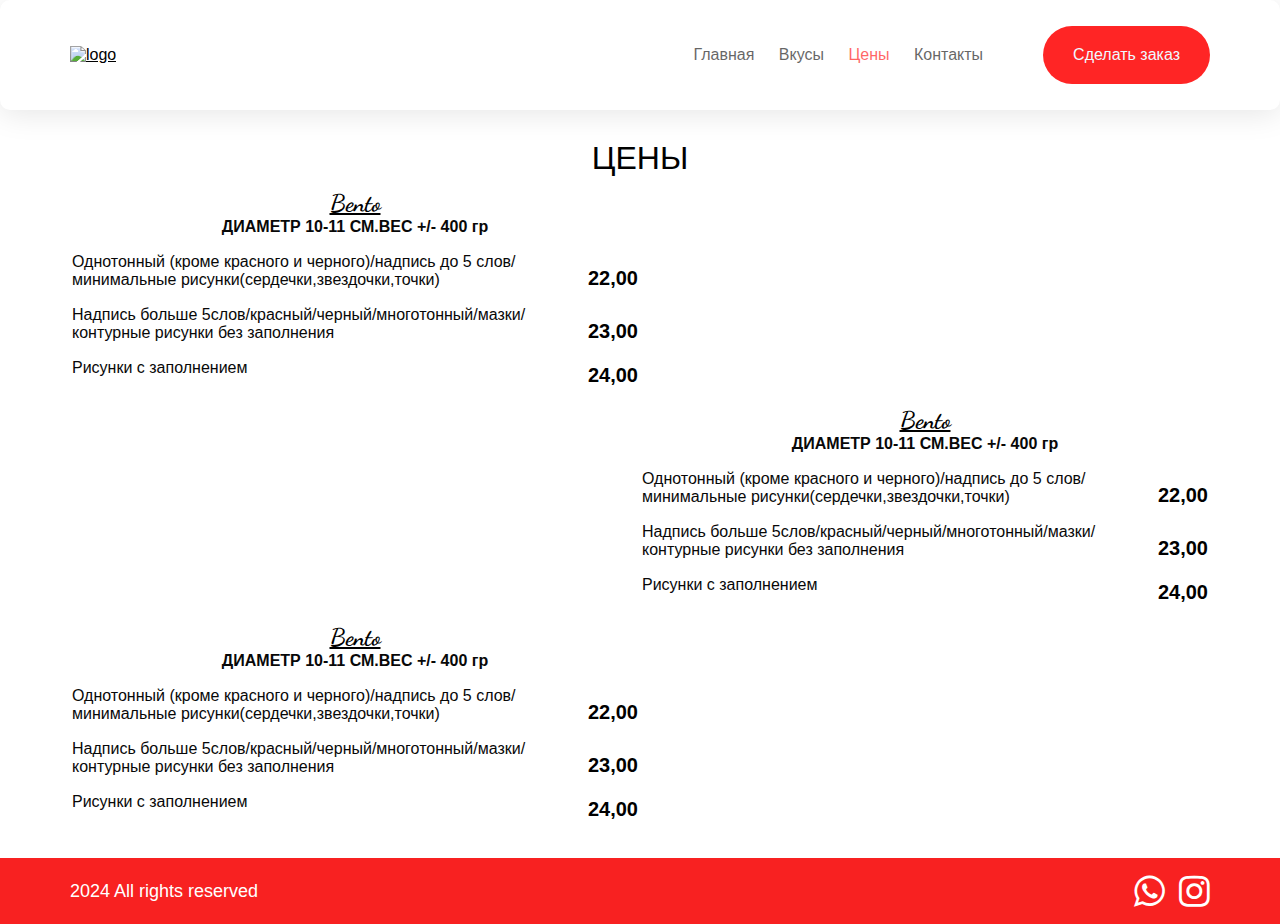
==== ceni.html @ 8768281d "index.html" ====
<!DOCTYPE html>
<html lang="en">
  <head>
    <meta charset="UTF-8" />
    <meta name="viewport" content="width=device-width, initial-scale=1.0" />
    <link rel="stylesheet" href="style.css" />
    <link
      rel="stylesheet"
      href="https://cdnjs.cloudflare.com/ajax/libs/font-awesome/4.7.0/css/font-awesome.min.css"
    />
    <title>Document</title>
    <link rel="preconnect" href="https://fonts.googleapis.com" />
    <link rel="preconnect" href="https://fonts.gstatic.com" crossorigin />
    <link
      href="https://fonts.googleapis.com/css2?family=Dancing+Script&display=swap"
      rel="stylesheet"
    />
  </head>
  <body>
    <header>
      <nav class="navbar">
        <div class="container">
          <a href="#" class="navbar-brand">
            <img src="./img/logo2.jpg" width="150px" alt="logo" />
          </a>
          <div class="navbar-wrap">
            <ul class="navbar-menu">
              <li><a href="./index.html">Главная</a></li>
              <li><a href="vkusi.html">Вкусы</a></li>
              <li><a href="ceni.html" class="active">Цены</a></li>
              <li><a href="kontakti.html">Контакты</a></li>
            </ul>
            <a href="kontakti.html" class="callback">Сделать заказ</a>
          </div>
        </div>
      </nav>
    </header>

    <section>
      <div class="container">
        <h1>Цены</h1>

        <table>
          <tr>
            <th colspan="2">
              <h2>Bento</h2>
              <p>ДИАМЕТР 10-11 СМ.ВЕС +/- 400 гр</p>
            </th>
          </tr>
          <tr>
            <td>
              <p>
                Однотонный (кроме красного и черного)/надпись до 5
                слов/минимальные рисунки(сердечки,звездочки,точки)
              </p>
            </td>
            <td>22,00</td>
          </tr>
          <tr>
            <td>
              <p>
                Надпись больше 5слов/красный/черный/многотонный/мазки/контурные
                рисунки без заполнения
              </p>
            </td>
            <td>23,00</td>
          </tr>
          <tr>
            <td><p>Рисунки с заполнением</p></td>
            <td>24,00</td>
          </tr>
        </table>

        <div class="table-wrapper">
          <table>
            <tr>
              <th colspan="2">
                <h2>Bento</h2>
                <p>ДИАМЕТР 10-11 СМ.ВЕС +/- 400 гр</p>
              </th>
            </tr>
            <tr>
              <td>
                <p>
                  Однотонный (кроме красного и черного)/надпись до 5
                  слов/минимальные рисунки(сердечки,звездочки,точки)
                </p>
              </td>
              <td>22,00</td>
            </tr>
            <tr>
              <td>
                <p>
                  Надпись больше
                  5слов/красный/черный/многотонный/мазки/контурные рисунки без
                  заполнения
                </p>
              </td>
              <td>23,00</td>
            </tr>
            <tr>
              <td><p>Рисунки с заполнением</p></td>
              <td>24,00</td>
            </tr>
          </table>
        </div>

        <table>
          <tr>
            <th colspan="2">
              <h2>Bento</h2>
              <p>ДИАМЕТР 10-11 СМ.ВЕС +/- 400 гр</p>
            </th>
          </tr>
          <tr>
            <td>
              <p>
                Однотонный (кроме красного и черного)/надпись до 5
                слов/минимальные рисунки(сердечки,звездочки,точки)
              </p>
            </td>
            <td>22,00</td>
          </tr>
          <tr>
            <td>
              <p>
                Надпись больше 5слов/красный/черный/многотонный/мазки/контурные
                рисунки без заполнения
              </p>
            </td>
            <td>23,00</td>
          </tr>
          <tr>
            <td><p>Рисунки с заполнением</p></td>
            <td>24,00</td>
          </tr>
        </table>
      </div>
    </section>

    <footer>
      <div class="container">
        <div class="container-footer">
          <div class="footer-copyright">2024 All rights reserved</div>
          <div class="social-media">
            <a
              href="https://wa.me/37125282148"
              target="_blank"
              class="fa fa-whatsapp"
              style="color: white; font-size: 36px"
            ></a>
            <a
              href="http://www.instagram.com/cakeme.lv"
              target="_blank"
              class="fa fa-instagram"
              style="color: white; font-size: 36px"
            ></a>
          </div>
        </div>
      </div>
    </footer>
  </body>
</html>
---- style.css ----
body {
  background-color: rgb(255, 255, 255);
  position: relative;
  font-family: sans-serif;
}
nav a {
  text-align: right;
  color: rgb(66, 61, 61);
}
p {
  color: rgb(8, 8, 8);
  padding-bottom: 15px;
}
.navbar {
  background-color: rgb(255, 255, 255);
  width: 100%;
  height: 110px;
  box-shadow: 0 4px 30px rgba(0, 0, 0, 0.1);
  border-radius: 10px;
}
.navbar .container {
  height: inherit;
  display: flex;
  justify-content: space-between;
  align-items: center;
  padding: 0 20px;
}
.navbar-menu {
  list-style-type: none;
  padding-left: 0;
  margin-bottom: 0;
}
.navbar-menu li {
  display: inline-block;
}
.navbar-menu li a {
  display: inline-block;
  color: #000;
  opacity: 0.6;
  text-decoration: none;
  padding: 10px;
  transition: all 0.07s ease-in-out;
}
.navbar-menu li a:hover {
  opacity: 1;
}
.navbar-menu li a.active {
  color: red;
}
.navbar-wrap {
  display: flex;
  flex-flow: row nowrap;
  align-items: center;
}
.callback {
  margin-left: 50px;
  padding: 20px 30px;
  background-color: #ff2525;
  border-radius: 100px;
  color: aliceblue;
  text-decoration: none;
  transition: all 0.1s ease-in-out;
}
.callback:hover {
  transform: scale(1.04);
  color: aliceblue;
}
.navbar-brand {
  color: black;
}
.navbar-brand:hover {
  color: #fa8424;
  transition: all 0.07s ease-in-out;
}
.img {
  margin: 0px auto 0px 80px;
  display: block;
  border-top-left-radius: 100px 50px;
}

* {
  margin: 0;
  padding: 0;
}

.container {
  max-width: 1140px;
  width: 100%;
  margin: 0 auto;
}
.content {
  padding-bottom: 90px;
}
section {
  padding-top: 30px;
  padding-bottom: 30px;
}
footer {
  background-color: #f82121;
  left: 0;
  bottom: 0;
  width: 100%;
}

.container-taste {
  display: flex;
  align-items: center;
  flex-direction: column;
  gap: 20px;
}

h2 {
  font-family: "Dancing Script", cursive;
  text-decoration: underline;
  margin-top: 10px;
}
.styled-text {
  color: #ff2525;
  font-family: "Dancing Script", cursive;
  font-size: 26px;
  margin: 0 10px;
}
h1 {
  text-transform: uppercase;
  font-weight: normal;
  text-align: center;
}

.container-main {
  display: grid;
  grid-template-columns: repeat(3, 1fr);
  gap: 10px;
  height: 350px;
}

.image-main {
  width: 100%;
  background-size: contain;
  background-repeat: no-repeat;
  background-position: center;
}

.image-main-1 {
  background-image: url("img/IMG-20240207-WA0018.jpg");
}

.image-main-2 {
  background-image: url("img/IMG-20240207-WA0022.jpg");
}

.image-main-3 {
  background-image: url("img/IMG-20240207-WA0029.jpg");
}

.container-footer {
  padding: 15px 0;
  display: flex;
  justify-content: space-between;
  align-items: center;
}

.footer-copyright {
  color: white;
  font-size: 18px;
}

.social-media {
  display: block;
}

.social-media a {
  text-decoration: none !important;
  margin-left: 10px;
}

.center-pinteres-text {
  display: flex;
  align-items: center;
  flex-direction: row;
  justify-content: center;
  padding: 20px;
}

.right {
  display: flex;
  align-items: center;
  flex-direction: column;
  padding: 20px;
}

.left {
  display: flex;
  align-items: center;
  flex-direction: column;
  padding: 20px;
}
.cena {
  display: flex;
  align-items: center;
  flex-direction: column;
}
.center {
  text-align: center;
  border: 3px solid rgb(255, 255, 255);
}

.container-zakaz {
  padding: 80px;
  font-size: 20px;
}

.container-zakaz summary {
  margin-bottom: 20px;
  font-weight: bold;
}
.container-kontakti {
  display: flex;
  flex-direction: row-reverse;
  justify-content: left;
  align-items: center;
}
.container-kontakti a {
  color: #000;
  display: block;
  text-decoration: none;
  margin-bottom: 20px;
}

.container-kontakti .fa {
  margin-right: 10px;
  font-size: 20px;
}

iframe {
  padding: 30px;
}

.table-wrapper {
  display: flex;
  width: 100%;
  justify-content: flex-end;
}
td:nth-child(2) {
  font-size: 20px;
  font-weight: bold;
}
table {
  width: 50%;
}
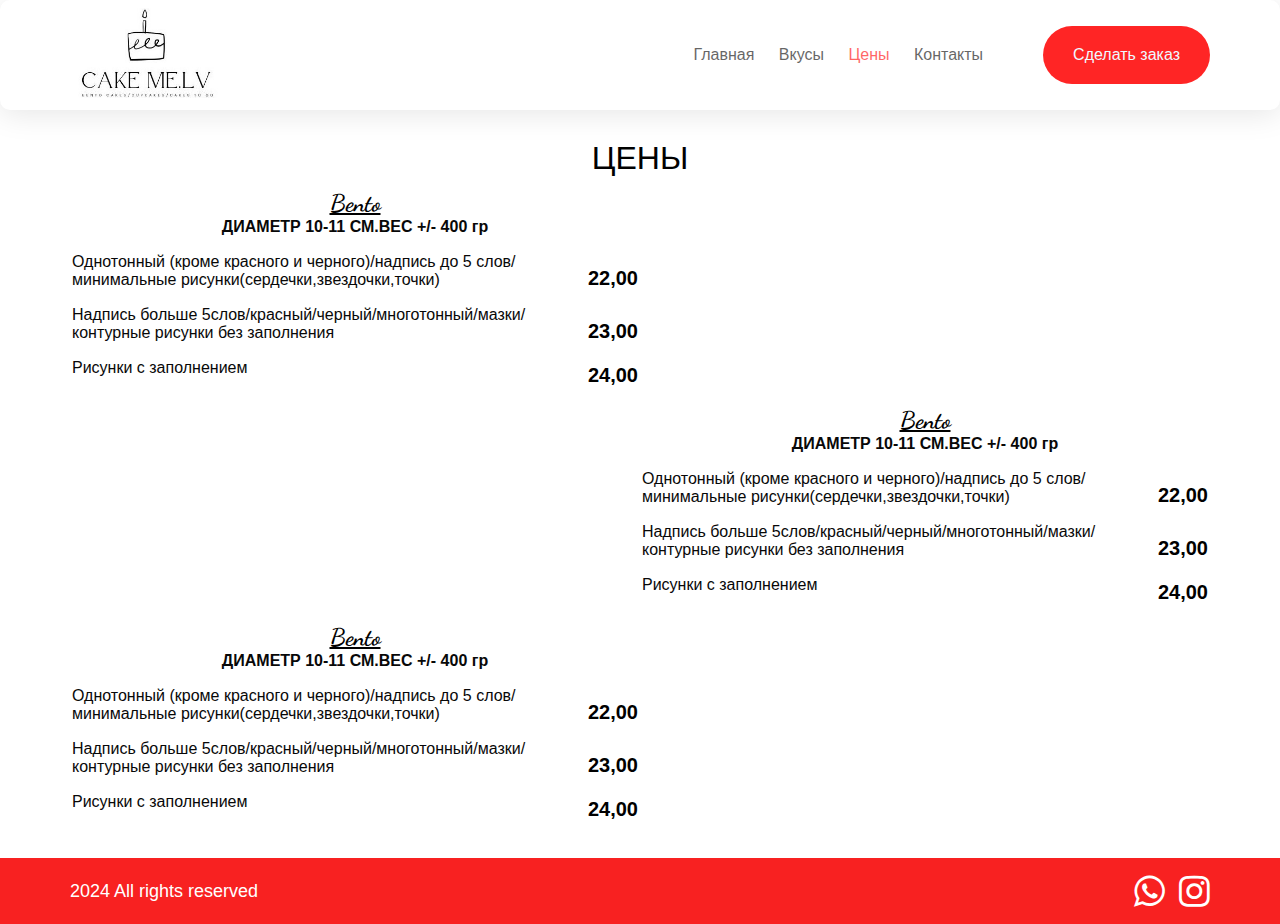
==== commit 43ba6d7f: "Add files via upload" ====
--- a/ceni.html
+++ b/ceni.html
@@ -20,7 +20,7 @@
     <header>
       <nav class="navbar">
         <div class="container">
-          <a href="#" class="navbar-brand">
+          <a href="./index.html" class="navbar-brand">
             <img src="./img/logo2.jpg" width="150px" alt="logo" />
           </a>
           <div class="navbar-wrap">
--- a/style.css
+++ b/style.css
@@ -141,15 +141,15 @@
 }
 
 .image-main-1 {
-  background-image: url("img/IMG-20240207-WA0018.jpg");
+  background-image: url("./img/IMG-20240207-WA0018.jpg");
 }
 
 .image-main-2 {
-  background-image: url("img/IMG-20240207-WA0022.jpg");
+  background-image: url("./img/IMG-20240207-WA0022.jpg");
 }
 
 .image-main-3 {
-  background-image: url("img/IMG-20240207-WA0029.jpg");
+  background-image: url("./img/IMG-20240207-WA0029.jpg");
 }
 
 .container-footer {
